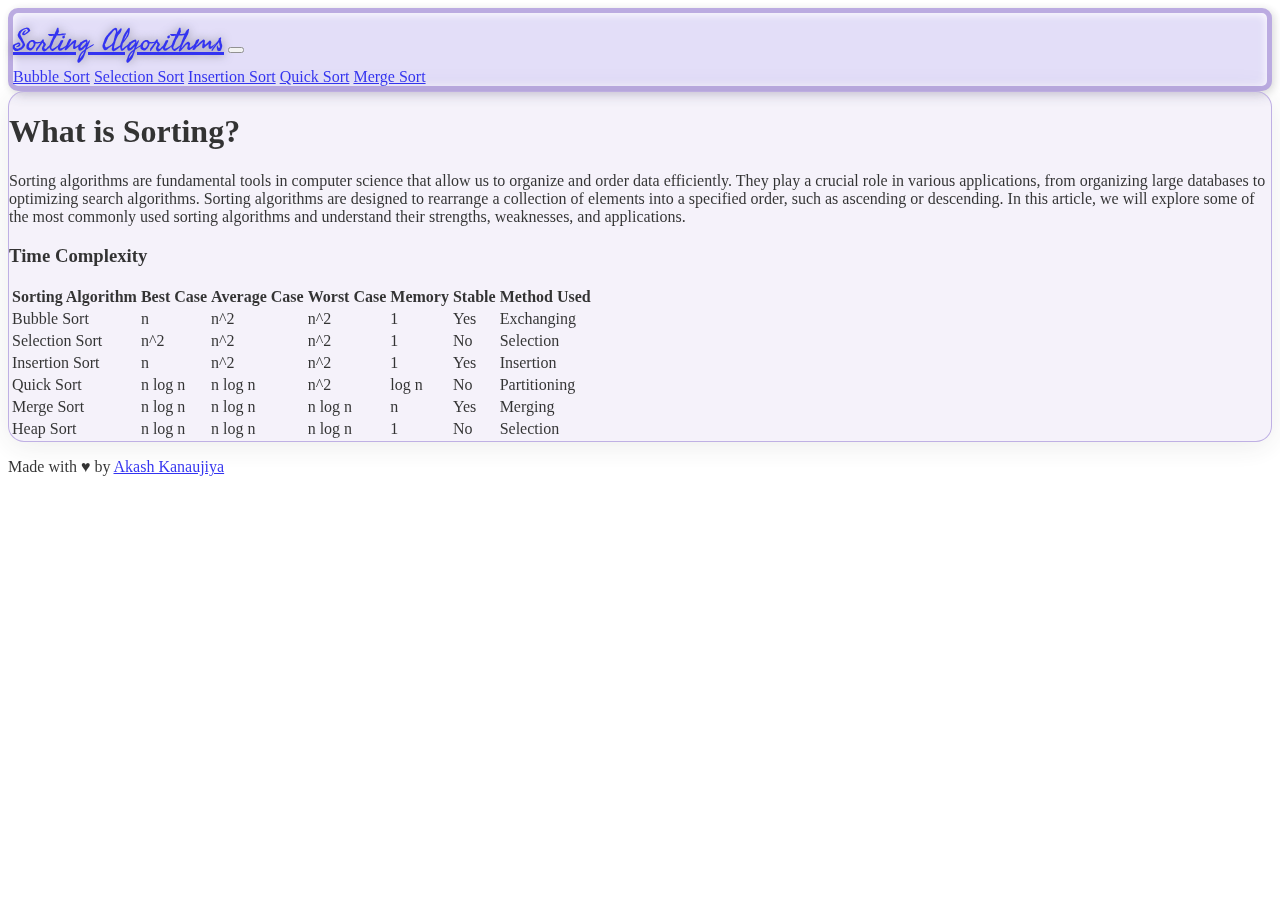
==== index.html @ 34658705 "Sorting algorithms" ====
<!DOCTYPE html>
<html lang="en">

<head>
    <meta charset="UTF-8">
    <meta name="viewport" content="width=device-width, initial-scale=1.0">
    <link href="https://cdn.jsdelivr.net/npm/bootstrap@5.3.0/dist/css/bootstrap.min.css" rel="stylesheet"
        integrity="sha384-9ndCyUaIbzAi2FUVXJi0CjmCapSmO7SnpJef0486qhLnuZ2cdeRhO02iuK6FUUVM" crossorigin="anonymous">
    <script src="https://cdn.jsdelivr.net/npm/bootstrap@5.3.0/dist/js/bootstrap.bundle.min.js"
        integrity="sha384-geWF76RCwLtnZ8qwWowPQNguL3RmwHVBC9FhGdlKrxdiJJigb/j/68SIy3Te4Bkz"
        crossorigin="anonymous"></script>
    <link rel="stylesheet" href="style/main.css">
    <title>Sorting Algorithms</title>
</head>

<body>
    <div id="main">
        <div class="container p-5">
            <nav class="navbar navbar-expand-lg">
                <div class="container-fluid">
                    <a class="navbar-brand" href="/">Sorting Algorithms</a>
                    <button class="navbar-toggler" type="button" data-bs-toggle="collapse" data-bs-target="#navbarNavAltMarkup"
                        aria-controls="navbarNavAltMarkup" aria-expanded="false" aria-label="Toggle navigation">
                        <span class="navbar-toggler-icon"></span>
                    </button>
                    <div class="collapse navbar-collapse" id="navbarNavAltMarkup">
                        <div class="navbar-nav">
                            <a class="nav-link nav-active" href="pages/bubble-sort.html">Bubble Sort</a>
                            <a class="nav-link" href="pages/selection-sort.html">Selection Sort</a>
                            <a class="nav-link" href="pages/insertion-sort.html">Insertion Sort</a>
                            <a class="nav-link" href="pages/quick-sort.html">Quick Sort</a>
                            <a class="nav-link" href="pages/merge-sort.html">Merge Sort</a>
                        </div>
                    </div>
                </div>
            </nav>
        </div>
        <div class="container p-5">
            <div class="welcome p-5">
                <h1>What is Sorting?</h1>
                <p class="mt-3">
                    Sorting algorithms are fundamental tools in computer science that allow us to organize and order data efficiently. They
                    play a crucial role in various applications, from organizing large databases to optimizing search algorithms. Sorting
                    algorithms are designed to rearrange a collection of elements into a specified order, such as ascending or descending.
                    In this article, we will explore some of the most commonly used sorting algorithms and understand their strengths,
                    weaknesses, and applications.
                </p>
                <h3 class="my-3">Time Complexity</h3>
                <table class="table table-striped transparent-table">
                    <thead>
                        <tr>
                            <th>Sorting Algorithm</th>
                            <th>Best Case</th>
                            <th>Average Case</th>
                            <th>Worst Case</th>
                            <th>Memory</th>
                            <th>Stable</th>
                            <th>Method Used</th>
                        </tr>
                    </thead>
                    <tbody>
                        <tr>
                            <td>Bubble Sort</td>
                            <td>n</td>
                            <td>n^2</td>
                            <td>n^2</td>
                            <td>1</td>
                            <td>Yes</td>
                            <td>Exchanging</td>
                        </tr>
                        <tr>
                            <td>Selection Sort</td>
                            <td>n^2</td>
                            <td>n^2</td>
                            <td>n^2</td>
                            <td>1</td>
                            <td>No</td>
                            <td>Selection</td>
                        </tr>
                        <tr>
                            <td>Insertion Sort</td>
                            <td>n</td>
                            <td>n^2</td>
                            <td>n^2</td>
                            <td>1</td>
                            <td>Yes</td>
                            <td>Insertion</td>
                        </tr>
                        <tr>
                            <td>Quick Sort</td>
                            <td>n log n</td>
                            <td>n log n</td>
                            <td>n^2</td>
                            <td>log n</td>
                            <td>No</td>
                            <td>Partitioning</td>
                        </tr>
                        <tr>
                            <td>Merge Sort</td>
                            <td>n log n</td>
                            <td>n log n</td>
                            <td>n log n</td>
                            <td>n</td>
                            <td>Yes</td>
                            <td>Merging</td>
                        </tr>
                        <tr>
                            <td>Heap Sort</td>
                            <td>n log n</td>
                            <td>n log n</td>
                            <td>n log n</td>
                            <td>1</td>
                            <td>No</td>
                            <td>Selection</td>
                        </tr>
                        <!-- Add more rows for other sorting algorithms if needed -->
                    </tbody>
                </table>
            </div>
        </div>
    </div>
    <div class="container text-center p-5">
        <p >Made with
            &hearts;
            by
            <a class="link-opacity-100 link-opacity-50-hover" href="https://www.linkedin.com/in/akash-kanaujiya-9377b7216/">Akash Kanaujiya</a>
        </p>
    </div>
    <script src="script/main.js"></script>
</body>
</html>
---- style/main.css ----
@import url('https://fonts.googleapis.com/css2?family=Fasthand&display=swap');

/** Body */
body {
    background-color: #000000;
    opacity: 0.8;
    background-image: radial-gradient(#AA96DA 0.5px, transparent 0.5px), radial-gradient(#444cf7 0.5px, #fff 0.5px);
    background-size: 20px 20px;
    background-position: 0 0, 10px 10px;
}

/** Navbar */
.navbar .navbar-brand {
    font-family: 'Fasthand', cursive;
    font-size: 30px;
    text-shadow: 0 0 10px rgba(0, 0, 0, 0.5);
}

.navbar {
    background-color: #DCD6F7;
    border: 5px solid #AA96DA;
    box-shadow: 2px 2px 10px rgba(0, 0, 0, 0.2), inset 0 1px 10px rgba(255, 255, 255, 1);
    border-radius: 10px;
}

/* --------------- Home Page --------------------- */
.welcome {
    background: rgba(170, 150, 218, 0.15);
    border-radius: 16px;
    box-shadow: 0 4px 30px rgba(0, 0, 0, 0.1);
    backdrop-filter: blur(6.6px);
    -webkit-backdrop-filter: blur(6.6px);
    border: 1px solid rgba(170, 150, 218, 0.93);
}

.table>:not(caption)>*>* {
    background-color: transparent;
}

/** ------------------------ Sorting Page ------------------------- */
.accordion-button:not(.collapsed) {
    /* Overwrite Bootstrap css */
    background-color: #DCD6F7;
}

#arr-data>div,
#arr-data1>div {
    position: relative;
    border-radius: 10px;
    width: 80px;
    height: 80px;
    font-size: 32px;
    padding: 12px 0;
    color: #fff;
    border: 1px solid #AA96DA;
    box-shadow: 0 0 10px rgba(0, 0, 0, 0.2), inset 0 1px 10px rgba(0, 0, 0, .2);
    text-shadow: 0 0 10px rgba(0, 0, 0, 0.5);
}

.col-1 {
    /* Overwrite Bootstrap css */
    margin: 20px 10px;
}

/* Display Mid under the Array Element */
.mid::after {
    content: "Mid";
    position: absolute;
    top: -30px;
    left: 20px;
    font-size: 16px;
    color: #000;
}

/* Show the changing animation */
.animation {
    background-color: #DCD6F7;
    transform: translateY(0);
    transition: background-color 0.5s ease, transform 0.5s ease;
}
.animation.show {
    background-color: #F6F6F6;
    color: #FFC7C7;
    transition: background-color 0.5s ease;
}


/* When create new array in Merge Sort */
.temp-arr {
    transform: translateY(168px);
    transition: transform 1.5s linear;
}

.temp-arr.t-show {
    /* Show animation at the beginning */
    transform: translateY(0);
    transition: transform 1.5s linear;
}

/* seperator will move the Array element up to  distinguish in quick sort */
.seperator {
    transform: translateY(-100px);
    transition: transform 0.5s ease;
}

/* Display Pivot under the Array Element */
.pivot::after {
    content: "Pivot";
    position: absolute;
    top: -30px;
    left: 20px;
    font-size: 16px;
    color: #000;
}

/* Display the pointer i and j respectively using arrow */
.arrow:before {
    content: "↑";
    color: #AA96DA;
    position: absolute;
    left: 30px;
    top: 70px;
}

/* Sort Button */
.my-btn {
    background-color: #DCD6F7;
    border: .5px solid #AA96DA;
    border-radius: 10px;
    box-shadow: 2px 2px 10px rgba(0, 0, 0, 0.2), inset 0 0px 10px rgba(0, 0, 0, .2);
    color: #fff;
    font-size: 20px;
    padding: 20px 80px;
    text-shadow: 0 0 10px rgba(0, 0, 0, 0.5);
    transition: transform 1s linear;
}
.my-btn:hover {
    transform: scale(1.05);
    transition: transform 1s linear;
}
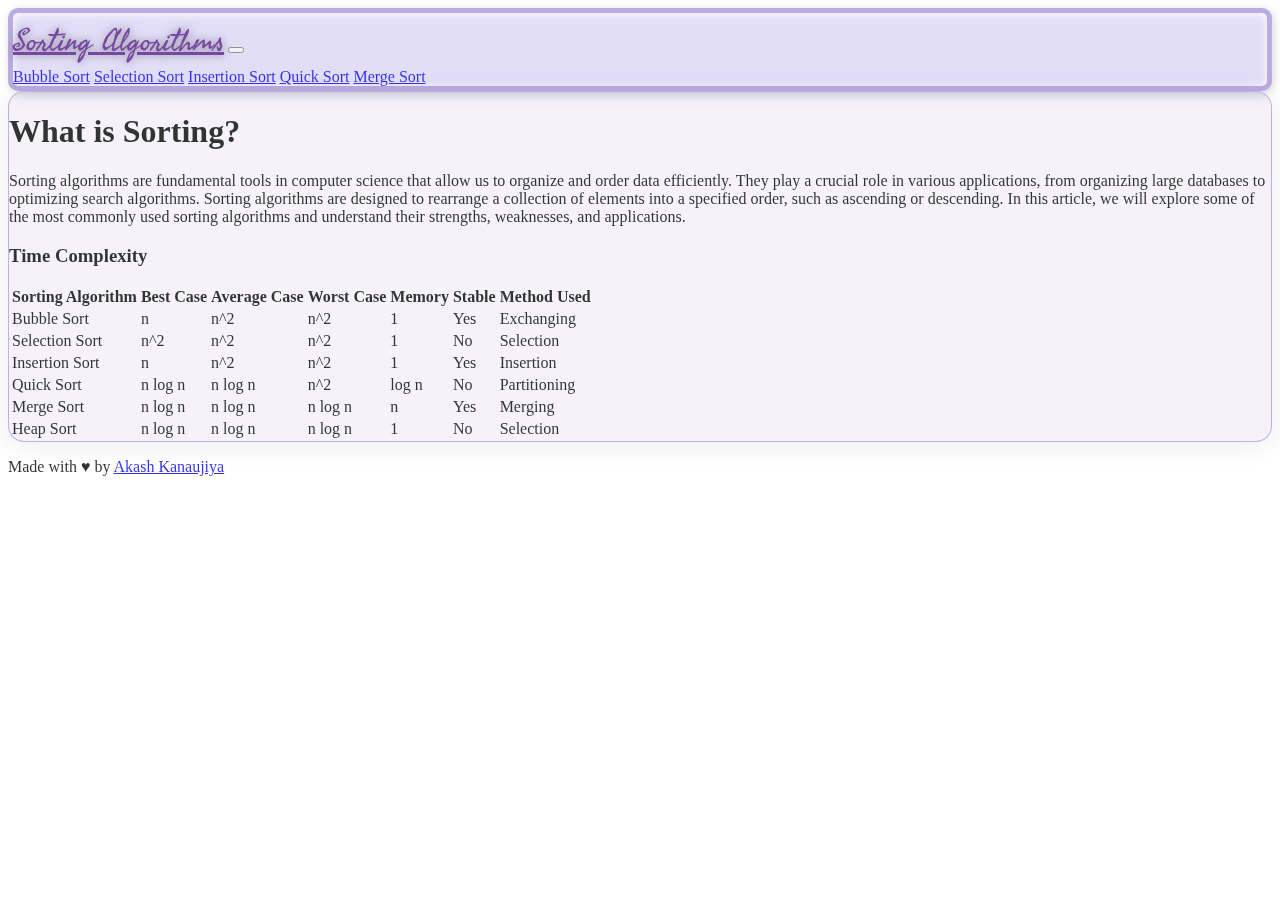
==== commit a6829b6d: "Change the Home Path in Sorting Algorrithms" ====
--- a/index.html
+++ b/index.html
@@ -18,7 +18,7 @@
         <div class="container p-5">
             <nav class="navbar navbar-expand-lg">
                 <div class="container-fluid">
-                    <a class="navbar-brand" href="/">Sorting Algorithms</a>
+                    <a class="navbar-brand" href="">Sorting Algorithms</a>
                     <button class="navbar-toggler" type="button" data-bs-toggle="collapse" data-bs-target="#navbarNavAltMarkup"
                         aria-controls="navbarNavAltMarkup" aria-expanded="false" aria-label="Toggle navigation">
                         <span class="navbar-toggler-icon"></span>
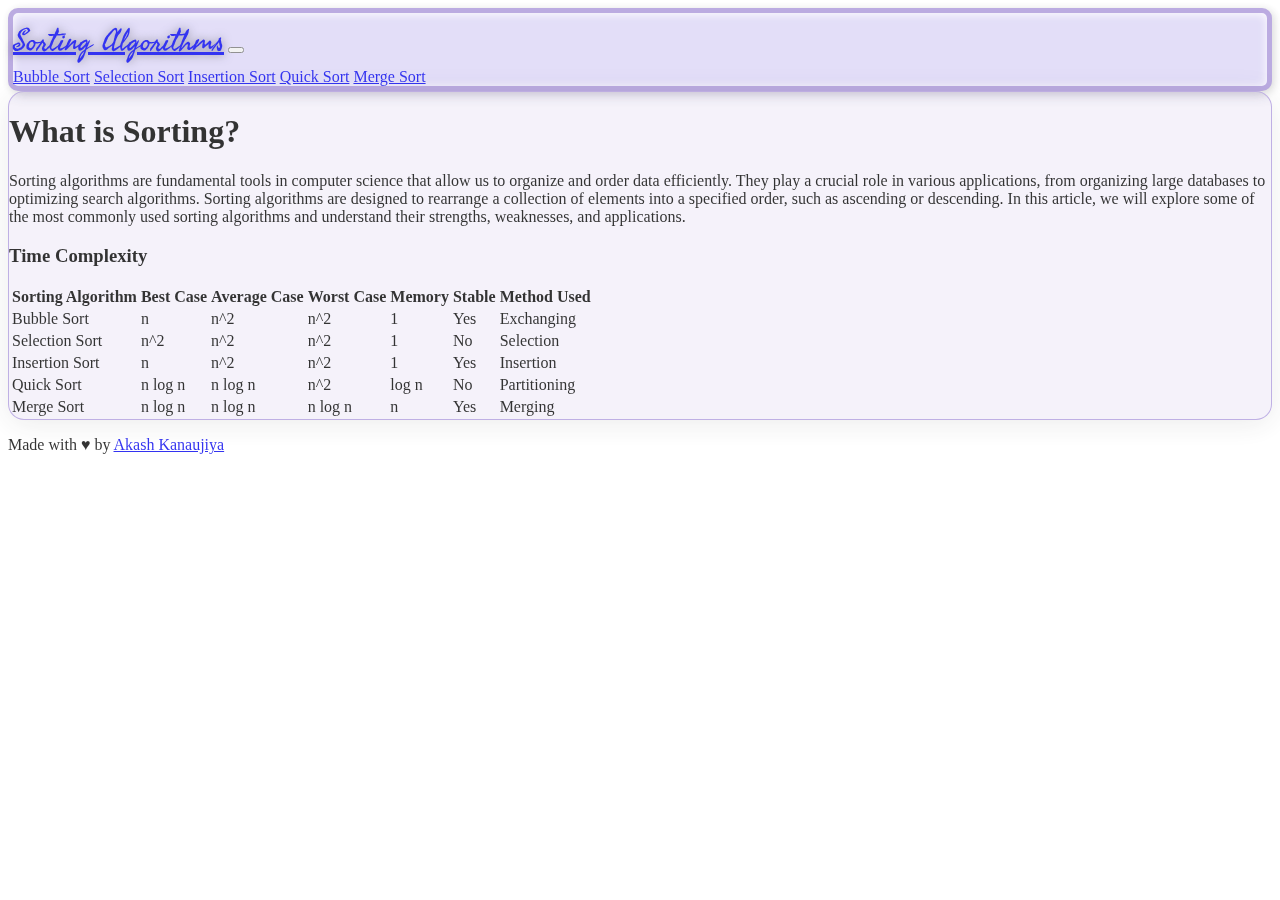
==== commit 1f874642: "Fix CSS Bugs" ====
--- a/index.html
+++ b/index.html
@@ -15,10 +15,10 @@
 
 <body>
     <div id="main">
-        <div class="container p-5">
+        <div class="container py-5">
             <nav class="navbar navbar-expand-lg">
                 <div class="container-fluid">
-                    <a class="navbar-brand" href="">Sorting Algorithms</a>
+                    <a class="navbar-brand" href="/sorting-algorithms">Sorting Algorithms</a>
                     <button class="navbar-toggler" type="button" data-bs-toggle="collapse" data-bs-target="#navbarNavAltMarkup"
                         aria-controls="navbarNavAltMarkup" aria-expanded="false" aria-label="Toggle navigation">
                         <span class="navbar-toggler-icon"></span>
@@ -35,7 +35,7 @@
                 </div>
             </nav>
         </div>
-        <div class="container p-5">
+        <div class="container py-5">
             <div class="welcome p-5">
                 <h1>What is Sorting?</h1>
                 <p class="mt-3">
@@ -46,76 +46,69 @@
                     weaknesses, and applications.
                 </p>
                 <h3 class="my-3">Time Complexity</h3>
-                <table class="table table-striped transparent-table">
-                    <thead>
-                        <tr>
-                            <th>Sorting Algorithm</th>
-                            <th>Best Case</th>
-                            <th>Average Case</th>
-                            <th>Worst Case</th>
-                            <th>Memory</th>
-                            <th>Stable</th>
-                            <th>Method Used</th>
-                        </tr>
-                    </thead>
-                    <tbody>
-                        <tr>
-                            <td>Bubble Sort</td>
-                            <td>n</td>
-                            <td>n^2</td>
-                            <td>n^2</td>
-                            <td>1</td>
-                            <td>Yes</td>
-                            <td>Exchanging</td>
-                        </tr>
-                        <tr>
-                            <td>Selection Sort</td>
-                            <td>n^2</td>
-                            <td>n^2</td>
-                            <td>n^2</td>
-                            <td>1</td>
-                            <td>No</td>
-                            <td>Selection</td>
-                        </tr>
-                        <tr>
-                            <td>Insertion Sort</td>
-                            <td>n</td>
-                            <td>n^2</td>
-                            <td>n^2</td>
-                            <td>1</td>
-                            <td>Yes</td>
-                            <td>Insertion</td>
-                        </tr>
-                        <tr>
-                            <td>Quick Sort</td>
-                            <td>n log n</td>
-                            <td>n log n</td>
-                            <td>n^2</td>
-                            <td>log n</td>
-                            <td>No</td>
-                            <td>Partitioning</td>
-                        </tr>
-                        <tr>
-                            <td>Merge Sort</td>
-                            <td>n log n</td>
-                            <td>n log n</td>
-                            <td>n log n</td>
-                            <td>n</td>
-                            <td>Yes</td>
-                            <td>Merging</td>
-                        </tr>
-                        <tr>
-                            <td>Heap Sort</td>
-                            <td>n log n</td>
-                            <td>n log n</td>
-                            <td>n log n</td>
-                            <td>1</td>
-                            <td>No</td>
-                            <td>Selection</td>
-                        </tr>
-                        <!-- Add more rows for other sorting algorithms if needed -->
-                    </tbody>
-                </table>
+                <div class="table-responsive">
+                    <table class="table table-striped transparent-table">
+                        <thead>
+                            <tr>
+                                <th>Sorting Algorithm</th>
+                                <th>Best Case</th>
+                                <th>Average Case</th>
+                                <th>Worst Case</th>
+                                <th>Memory</th>
+                                <th>Stable</th>
+                                <th>Method Used</th>
+                            </tr>
+                        </thead>
+                        <tbody>
+                            <tr>
+                                <td>Bubble Sort</td>
+                                <td>n</td>
+                                <td>n^2</td>
+                                <td>n^2</td>
+                                <td>1</td>
+                                <td>Yes</td>
+                                <td>Exchanging</td>
+                            </tr>
+                            <tr>
+                                <td>Selection Sort</td>
+                                <td>n^2</td>
+                                <td>n^2</td>
+                                <td>n^2</td>
+                                <td>1</td>
+                                <td>No</td>
+                                <td>Selection</td>
+                            </tr>
+                            <tr>
+                                <td>Insertion Sort</td>
+                                <td>n</td>
+                                <td>n^2</td>
+                                <td>n^2</td>
+                                <td>1</td>
+                                <td>Yes</td>
+                                <td>Insertion</td>
+                            </tr>
+                            <tr>
+                                <td>Quick Sort</td>
+                                <td>n log n</td>
+                                <td>n log n</td>
+                                <td>n^2</td>
+                                <td>log n</td>
+                                <td>No</td>
+                                <td>Partitioning</td>
+                            </tr>
+                            <tr>
+                                <td>Merge Sort</td>
+                                <td>n log n</td>
+                                <td>n log n</td>
+                                <td>n log n</td>
+                                <td>n</td>
+                                <td>Yes</td>
+                                <td>Merging</td>
+                            </tr>
+                            <!-- Add more rows for other sorting algorithms if needed -->
+                        </tbody>
+                    </table>
+                </div>
             </div>
         </div>
     </div>
--- a/style/main.css
+++ b/style/main.css
@@ -47,28 +47,42 @@
 #arr-data1>div {
     position: relative;
     border-radius: 10px;
-    width: 80px;
-    height: 80px;
-    font-size: 32px;
+    width: 60px;
+    height: 60px;
+    font-size: 22px;
     padding: 12px 0;
     color: #fff;
-    border: 1px solid #AA96DA;
+    border: 2px solid #AA96DA;
     box-shadow: 0 0 10px rgba(0, 0, 0, 0.2), inset 0 1px 10px rgba(0, 0, 0, .2);
     text-shadow: 0 0 10px rgba(0, 0, 0, 0.5);
 }
 
-.col-1 {
-    /* Overwrite Bootstrap css */
-    margin: 20px 10px;
+/* Sort Button */
+.my-btn {
+    background-color: #DCD6F7;
+    border: .5px solid #AA96DA;
+    border-radius: 10px;
+    box-shadow: 2px 2px 10px rgba(0, 0, 0, 0.2), inset 0 0px 10px rgba(0, 0, 0, .2);
+    color: #fff;
+    font-size: 20px;
+    padding: 20px 80px;
+    text-shadow: 0 0 10px rgba(0, 0, 0, 0.5);
+    transition: transform 1s linear;
+}
+
+.my-btn:hover {
+    transform: scale(1.05);
+    transition: transform 1s linear;
 }
 
 /* Display Mid under the Array Element */
 .mid::after {
     content: "Mid";
     position: absolute;
-    top: -30px;
-    left: 20px;
-    font-size: 16px;
+    top: -25px;
+    left: 15px;
+    font-weight: 400;
+    font-size: 14px;
     color: #000;
 }
 
@@ -78,16 +92,16 @@
     transform: translateY(0);
     transition: background-color 0.5s ease, transform 0.5s ease;
 }
+
 .animation.show {
     background-color: #F6F6F6;
     color: #FFC7C7;
     transition: background-color 0.5s ease;
 }
 
-
 /* When create new array in Merge Sort */
 .temp-arr {
-    transform: translateY(168px);
+    transform: translateY(148px);
     transition: transform 1.5s linear;
 }
 
@@ -107,9 +121,10 @@
 .pivot::after {
     content: "Pivot";
     position: absolute;
-    top: -30px;
-    left: 20px;
-    font-size: 16px;
+    top: -25px;
+    left: 13px;
+    font-size: 14px;
+    font-weight: 400;
     color: #000;
 }
 
@@ -118,23 +133,58 @@
     content: "↑";
     color: #AA96DA;
     position: absolute;
-    left: 30px;
-    top: 70px;
+    font-size: 30px;
+    left: 22.5px;
+    top: 52px;
 }
 
-/* Sort Button */
-.my-btn {
-    background-color: #DCD6F7;
-    border: .5px solid #AA96DA;
-    border-radius: 10px;
-    box-shadow: 2px 2px 10px rgba(0, 0, 0, 0.2), inset 0 0px 10px rgba(0, 0, 0, .2);
-    color: #fff;
-    font-size: 20px;
-    padding: 20px 80px;
-    text-shadow: 0 0 10px rgba(0, 0, 0, 0.5);
-    transition: transform 1s linear;
-}
-.my-btn:hover {
-    transform: scale(1.05);
-    transition: transform 1s linear;
+/* @media (max-width: 768px) {
+
+    #col-6,
+    #col-7,
+    #col-8,
+    #col-9,
+    #col-10 {
+        display: none;
+        
+    }
+
+    #arr-data>div,
+    #arr-data1>div {
+        width: 50px;
+        height: 50px;
+        font-size: 14px;
+    }
+
+    .my-btn {
+        padding: 10px 20px;
+        font-size: 12px;
+    }
+
+    .arrow:before{
+        left: 20px;
+        top: 45px;
+        font-size: 25px;
+    }
+
+    .pivot::after{
+        font-size: 12px;
+        top: -20px;
+    }
+
+    .mid::after {
+        left: 12px;
+        font-size: 12px;
+        top: -20px;
+    }
+
+    .temp-arr {
+        transform: translateY(138px);
+        transition: transform 1.5s linear;
+    }
+} */
+
+.col-1 {
+    /* Overwrite Bootstrap css */
+    margin: 20px 5px;
 }